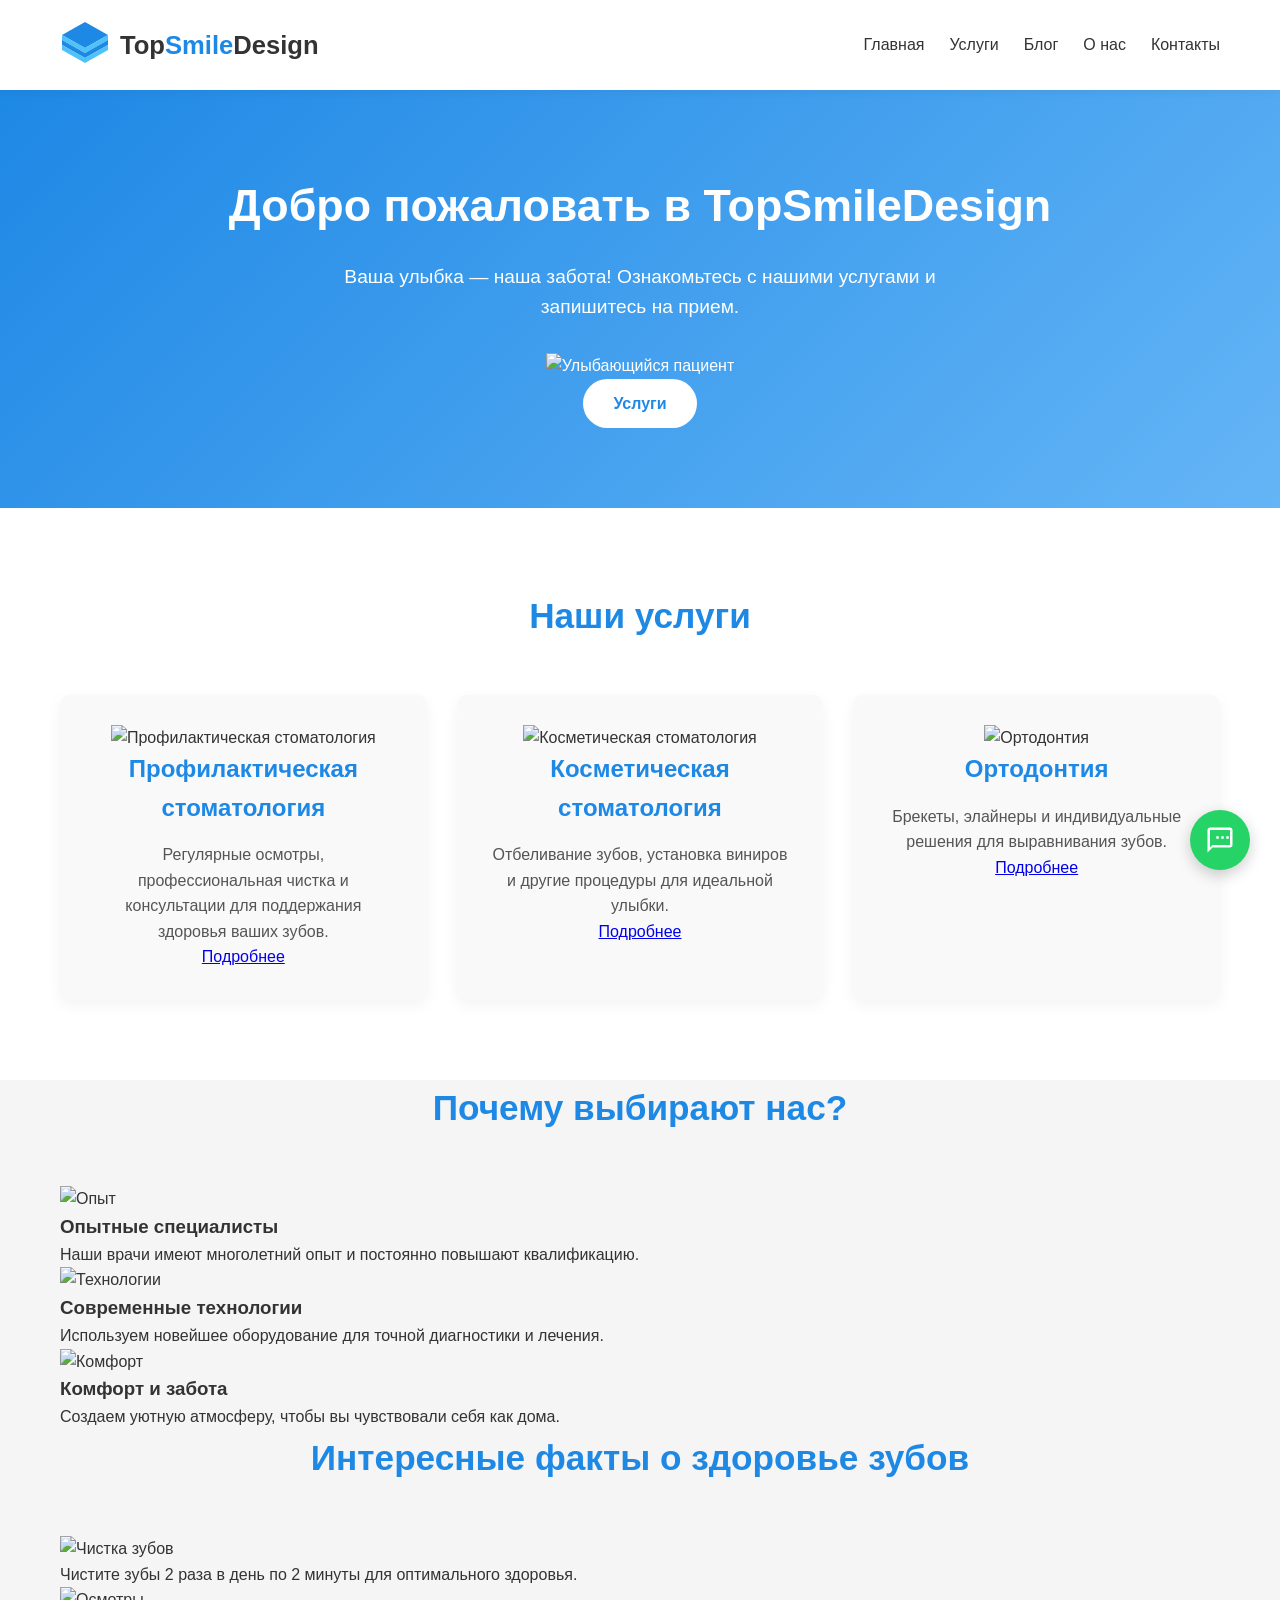
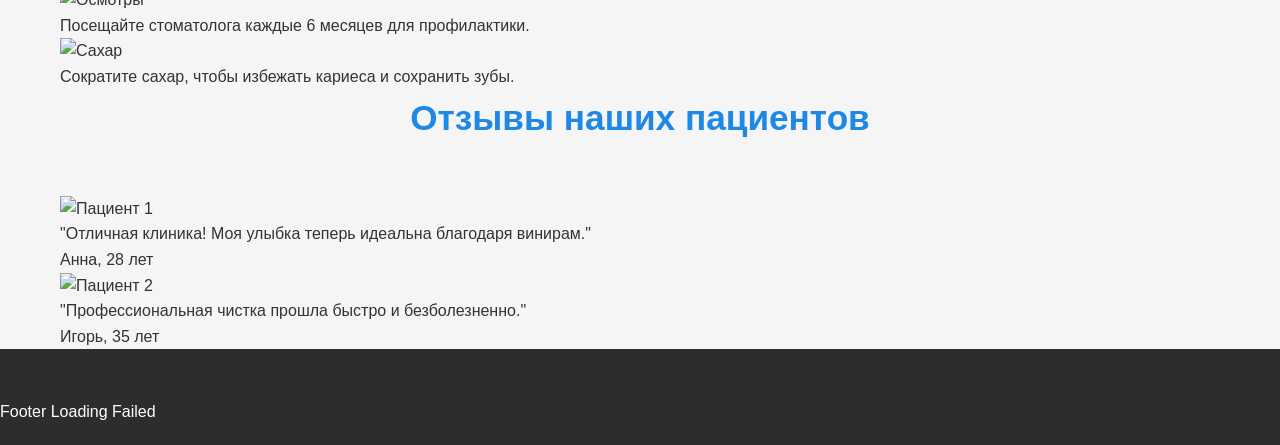
==== pages/index.html @ 5f5c3999 "newweb" ====
<!DOCTYPE html>
<html lang="ru">
<head>
    <meta charset="UTF-8">
    <meta name="viewport" content="width=device-width, initial-scale=1.0">
    <title>Главная - TopSmileDesign</title>
    <link rel="stylesheet" href="../assets/css/styles.css">
</head>
<body>

    <!-- Hero Section -->
    <section class="hero">
        <div class="container">
            <h1>Добро пожаловать в TopSmileDesign</h1>
            <p>Ваша улыбка — наша забота! Ознакомьтесь с нашими услугами и запишитесь на прием.</p>
            <div class="hero-image-placeholder">
                <img src="../assets/images/hero-placeholder.jpg" alt="Улыбающийся пациент" class="hero-img">
            </div>
            <a href="services.html" class="hero-btn">Услуги</a>
        </div>
    </section>

    <!-- Services Section -->
    <section class="services-section">
        <div class="container">
            <h2 class="section-title">Наши услуги</h2>
            <div class="services-grid">
                <div class="service-card">
                    <div class="service-image-placeholder">
                        <img src="../assets/images/prophylactic.jpg" alt="Профилактическая стоматология">
                    </div>
                    <h3>Профилактическая стоматология</h3>
                    <p>Регулярные осмотры, профессиональная чистка и консультации для поддержания здоровья ваших зубов.</p>
                    <a href="pages/services/prophylactic.html" class="service-link">Подробнее</a>
                </div>
                <div class="service-card">
                    <div class="service-image-placeholder">
                        <img src="../assets/images/cosmetic.jpg" alt="Косметическая стоматология">
                    </div>
                    <h3>Косметическая стоматология</h3>
                    <p>Отбеливание зубов, установка виниров и другие процедуры для идеальной улыбки.</p>
                    <a href="pages/services/cosmetic.html" class="service-link">Подробнее</a>
                </div>
                <div class="service-card">
                    <div class="service-image-placeholder">
                        <img src="../assets/images/orthodontics.jpg" alt="Ортодонтия">
                    </div>
                    <h3>Ортодонтия</h3>
                    <p>Брекеты, элайнеры и индивидуальные решения для выравнивания зубов.</p>
                    <a href="pages/services/orthodontics.html" class="service-link">Подробнее</a>
                </div>
            </div>
        </div>
    </section>

    <!-- Why Choose Us Section -->
    <section class="why-choose-us">
        <div class="container">
            <h2 class="section-title">Почему выбирают нас?</h2>
            <div class="features-grid">
                <div class="feature-item">
                    <div class="feature-icon-placeholder">
                        <img src="../assets/images/icon-experience.png" alt="Опыт">
                    </div>
                    <h3>Опытные специалисты</h3>
                    <p>Наши врачи имеют многолетний опыт и постоянно повышают квалификацию.</p>
                </div>
                <div class="feature-item">
                    <div class="feature-icon-placeholder">
                        <img src="../assets/images/icon-technology.png" alt="Технологии">
                    </div>
                    <h3>Современные технологии</h3>
                    <p>Используем новейшее оборудование для точной диагностики и лечения.</p>
                </div>
                <div class="feature-item">
                    <div class="feature-icon-placeholder">
                        <img src="../assets/images/icon-comfort.png" alt="Комфорт">
                    </div>
                    <h3>Комфорт и забота</h3>
                    <p>Создаем уютную атмосферу, чтобы вы чувствовали себя как дома.</p>
                </div>
            </div>
        </div>
    </section>

    <!-- Infographics Section -->
    <section class="infographics-section">
        <div class="container">
            <h2 class="section-title">Интересные факты о здоровье зубов</h2>
            <div class="infographics-grid">
                <div class="infographic-item">
                    <div class="infographic-placeholder">
                        <img src="../assets/images/infographic-brushing.png" alt="Чистка зубов">
                    </div>
                    <p>Чистите зубы 2 раза в день по 2 минуты для оптимального здоровья.</p>
                </div>
                <div class="infographic-item">
                    <div class="infographic-placeholder">
                        <img src="../assets/images/infographic-checkup.png" alt="Осмотры">
                    </div>
                    <p>Посещайте стоматолога каждые 6 месяцев для профилактики.</p>
                </div>
                <div class="infographic-item">
                    <div class="infographic-placeholder">
                        <img src="../assets/images/infographic-sugar.png" alt="Сахар">
                    </div>
                    <p>Сократите сахар, чтобы избежать кариеса и сохранить зубы.</p>
                </div>
            </div>
        </div>
    </section>

    <!-- Testimonials Section -->
    <section class="testimonials-section">
        <div class="container">
            <h2 class="section-title">Отзывы наших пациентов</h2>
            <div class="testimonials-grid">
                <div class="testimonial-card">
                    <div class="testimonial-image-placeholder">
                        <img src="../assets/images/patient1.jpg" alt="Пациент 1">
                    </div>
                    <p>"Отличная клиника! Моя улыбка теперь идеальна благодаря винирам."</p>
                    <span class="patient-name">Анна, 28 лет</span>
                </div>
                <div class="testimonial-card">
                    <div class="testimonial-image-placeholder">
                        <img src="../assets/images/patient2.jpg" alt="Пациент 2">
                    </div>
                    <p>"Профессиональная чистка прошла быстро и безболезненно."</p>
                    <span class="patient-name">Игорь, 35 лет</span>
                </div>
            </div>
        </div>
    </section>

    <!-- Chat Widget -->
    <div class="chat-widget">
        <div class="chat-icon">
            <svg width="30" height="30" viewBox="0 0 24 24" fill="white" xmlns="http://www.w3.org/2000/svg">
                <path d="M20 2H4C2.9 2 2 2.9 2 4V22L6 18H20C21.1 18 22 17.1 22 16V4C22 2.9 21.1 2 20 2ZM20 16H6L4 18V4H20V16Z"/>
                <path d="M9 9H11V11H9V9ZM13 9H15V11H13V9ZM17 9H19V11H17V9Z"/>
            </svg>
            <div class="chat-tooltip">Напишите нам!</div>
        </div>
    </div>

    <!-- Include Scripts -->
    <script src="../assets/js/script.js"></script>
</body>
</html>
---- assets/css/styles.css ----
/* assets/css/styles.css */
* {
    margin: 0;
    padding: 0;
    box-sizing: border-box;
    font-family: 'Arial', sans-serif;
}

body {
    line-height: 1.6;
    color: #333;
    background-color: #f5f5f5;
}

.container {
    width: 100%;
    max-width: 1200px;
    margin: 0 auto;
    padding: 0 20px;
}

/* Header Styles */
header {
    background-color: #fff;
    padding: 20px 0;
    box-shadow: 0 2px 10px rgba(0, 0, 0, 0.05);
    position: sticky;
    top: 0;
    z-index: 1000;
}

.header-container {
    display: flex;
    justify-content: space-between;
    align-items: center;
}

.logo {
    display: flex;
    align-items: center;
}

.logo svg {
    width: 50px;
    height: 50px;
    margin-right: 10px;
}

.logo-text {
    font-size: 1.6rem;
    font-weight: 700;
    color: #333;
}

.logo-text span {
    color: #1e88e5;
}

nav ul {
    display: flex;
    list-style: none;
}

nav ul li {
    margin-left: 25px;
}

nav ul li a {
    text-decoration: none;
    color: #333;
    font-weight: 500;
    transition: color 0.3s ease;
}

nav ul li a:hover {
    color: #1e88e5;
}

.dropdown {
    position: relative;
}

.dropdown-content {
    display: none;
    position: absolute;
    background-color: #fff;
    min-width: 220px;
    box-shadow: 0 10px 20px rgba(0, 0, 0, 0.1);
    border-radius: 8px;
    z-index: 1;
}

.dropdown-content a {
    padding: 10px 15px;
    display: block;
    color: #333;
}

.dropdown-content a:hover {
    background-color: #f0f0f0;
}

.dropdown:hover .dropdown-content {
    display: block;
}

/* Hero Styles */
.hero {
    background: linear-gradient(135deg, #1e88e5, #64b5f6);
    color: #fff;
    padding: 80px 0;
    text-align: center;
}

.hero h1 {
    font-size: 2.8rem;
    margin-bottom: 20px;
}

.hero p {
    font-size: 1.2rem;
    max-width: 600px;
    margin: 0 auto 30px;
}

.hero-btn {
    display: inline-block;
    padding: 12px 30px;
    background-color: #fff;
    color: #1e88e5;
    text-decoration: none;
    border-radius: 25px;
    font-weight: 600;
    transition: all 0.3s ease;
}

.hero-btn:hover {
    background-color: transparent;
    color: #fff;
    border: 2px solid #fff;
}

/* Section Title */
.section-title {
    text-align: center;
    font-size: 2.2rem;
    color: #1e88e5;
    margin-bottom: 50px;
}

/* Services Section */
.services-section {
    padding: 80px 0;
    background-color: #fff;
}

.services-grid {
    display: grid;
    grid-template-columns: repeat(auto-fit, minmax(300px, 1fr));
    gap: 30px;
}

.service-card {
    background-color: #f9f9f9;
    padding: 30px;
    border-radius: 10px;
    text-align: center;
    box-shadow: 0 5px 15px rgba(0, 0, 0, 0.05);
    transition: transform 0.3s ease;
}

.service-card:hover {
    transform: translateY(-10px);
}

.service-card h3 {
    color: #1e88e5;
    font-size: 1.5rem;
    margin-bottom: 15px;
}

.service-card p {
    color: #555;
}

/* Blog Section */
.blog-section {
    padding: 80px 0;
    background-color: #fff;
}

.blog-grid {
    display: grid;
    grid-template-columns: repeat(auto-fit, minmax(350px, 1fr));
    gap: 30px;
}

.blog-post {
    background-color: #f9f9f9;
    border-radius: 10px;
    overflow: hidden;
    box-shadow: 0 5px 15px rgba(0, 0, 0, 0.05);
    transition: transform 0.3s ease;
}

.blog-post:hover {
    transform: translateY(-10px);
}

.blog-post img {
    width: 100%;
    height: 200px;
    object-fit: cover;
}

.blog-content {
    padding: 20px;
}

.blog-content h3 {
    color: #1e88e5;
    font-size: 1.4rem;
    margin-bottom: 10px;
}

.blog-content p {
    color: #555;
    margin-bottom: 15px;
}

.blog-content a {
    color: #1e88e5;
    text-decoration: none;
    font-weight: 600;
}

.blog-content a:hover {
    text-decoration: underline;
}

/* About Section */
.about-section {
    padding: 80px 0;
    background-color: #fff;
}

.about-content {
    max-width: 800px;
    margin: 0 auto;
    text-align: center;
}

.about-content p {
    color: #555;
    margin-bottom: 20px;
}

.about-links {
    display: flex;
    justify-content: center;
    gap: 20px;
    margin-top: 30px;
}

.about-links a {
    display: inline-block;
    padding: 10px 25px;
    background-color: #1e88e5;
    color: #fff;
    text-decoration: none;
    border-radius: 25px;
    font-weight: 600;
    transition: background-color 0.3s ease;
}

.about-links a:hover {
    background-color: #1565c0;
}

/* Contact Section */
.contact-section {
    padding: 80px 0;
    background-color: #fff;
}

.contact-grid {
    display: grid;
    grid-template-columns: 1fr 1fr;
    gap: 40px;
}

.contact-details h3 {
    color: #1e88e5;
    font-size: 1.4rem;
    margin-bottom: 15px;
}

.contact-details p, .contact-details a {
    color: #555;
    margin-bottom: 10px;
    text-decoration: none;
}

.contact-details a:hover {
    color: #1e88e5;
}

.contact-form-box {
    background-color: #f9f9f9;
    padding: 30px;
    border-radius: 10px;
    box-shadow: 0 5px 15px rgba(0, 0, 0, 0.05);
}

.form-field {
    margin-bottom: 20px;
}

.form-field label {
    display: block;
    font-weight: 500;
    margin-bottom: 8px;
    color: #333;
}

.form-field input, .form-field textarea {
    width: 100%;
    padding: 12px;
    border: 1px solid #ddd;
    border-radius: 5px;
    font-size: 1rem;
    background-color: #fff;
}

.form-field textarea {
    height: 120px;
    resize: vertical;
}

.submit-btn {
    background-color: #1e88e5;
    color: #fff;
    padding: 12px 30px;
    border: none;
    border-radius: 25px;
    cursor: pointer;
    font-weight: 600;
    transition: background-color 0.3s ease;
}

.submit-btn:hover {
    background-color: #1565c0;
}

/* Map Section */
.map-section {
    padding: 0 0 80px;
}

.map-container {
    width: 100%;
    height: 450px;
    border-radius: 10px;
    overflow: hidden;
    box-shadow: 0 5px 15px rgba(0, 0, 0, 0.1);
}

.map-container iframe {
    width: 100%;
    height: 100%;
    border: none;
}

/* Footer Styles */
footer {
    background-color: #2d2d2d;
    color: #fff;
    padding: 50px 0 20px;
}

.footer-grid {
    display: grid;
    grid-template-columns: repeat(3, 1fr);
    gap: 30px;
}

.footer-item h3 {
    color: #64b5f6;
    margin-bottom: 15px;
    font-size: 1.3rem;
}

.footer-item p, .footer-item a {
    color: #ccc;
    text-decoration: none;
}

.footer-item a:hover {
    color: #64b5f6;
}

.social-links {
    display: flex;
    gap: 15px;
    margin-top: 15px;
}

.social-links a {
    width: 40px;
    height: 40px;
    background-color: #444;
    border-radius: 50%;
    display: flex;
    align-items: center;
    justify-content: center;
    transition: background-color 0.3s ease;
}

.social-links a:hover {
    background-color: #1e88e5;
}

.footer-bottom {
    text-align: center;
    padding-top: 30px;
    border-top: 1px solid #444;
    margin-top: 30px;
    color: #999;
}

/* Chat Widget */
.chat-widget {
    position: fixed;
    bottom: 30px;
    right: 30px;
    z-index: 1000;
}

.chat-icon {
    width: 60px;
    height: 60px;
    background-color: #25D366;
    border-radius: 50%;
    display: flex;
    align-items: center;
    justify-content: center;
    box-shadow: 0 5px 15px rgba(0, 0, 0, 0.2);
    cursor: pointer;
    transition: transform 0.3s ease;
}

.chat-icon:hover {
    transform: scale(1.1);
}

.chat-tooltip {
    position: absolute;
    right: 70px;
    background-color: #fff;
    padding: 8px 15px;
    border-radius: 5px;
    box-shadow: 0 2px 10px rgba(0, 0, 0, 0.1);
    font-size: 0.9rem;
    color: #333;
    display: none;
}

.chat-icon:hover .chat-tooltip {
    display: block;
}

/* Accessibility Button */
.accessibility-btn {
    position: fixed;
    left: 20px;
    top: 100px;
    width: 45px;
    height: 45px;
    background-color: #333;
    border-radius: 50%;
    display: flex;
    align-items: center;
    justify-content: center;
    cursor: pointer;
    z-index: 1000;
    box-shadow: 0 2px 10px rgba(0, 0, 0, 0.1);
}

/* Responsive Design */
@media (max-width: 768px) {
    .header-container {
        flex-direction: column;
        text-align: center;
    }

    nav ul {
        margin-top: 20px;
        flex-wrap: wrap;
        justify-content: center;
    }

    nav ul li {
        margin: 10px;
    }

    .hero {
        padding: 50px 0;
    }

    .hero h1 {
        font-size: 2rem;
    }

    .services-grid, .blog-grid {
        grid-template-columns: 1fr;
    }

    .contact-grid {
        grid-template-columns: 1fr;
    }

    .footer-grid {
        grid-template-columns: 1fr;
        text-align: center;
    }

    .social-links {
        justify-content: center;
    }

    .about-links {
        flex-direction: column;
        gap: 10px;
    }
}
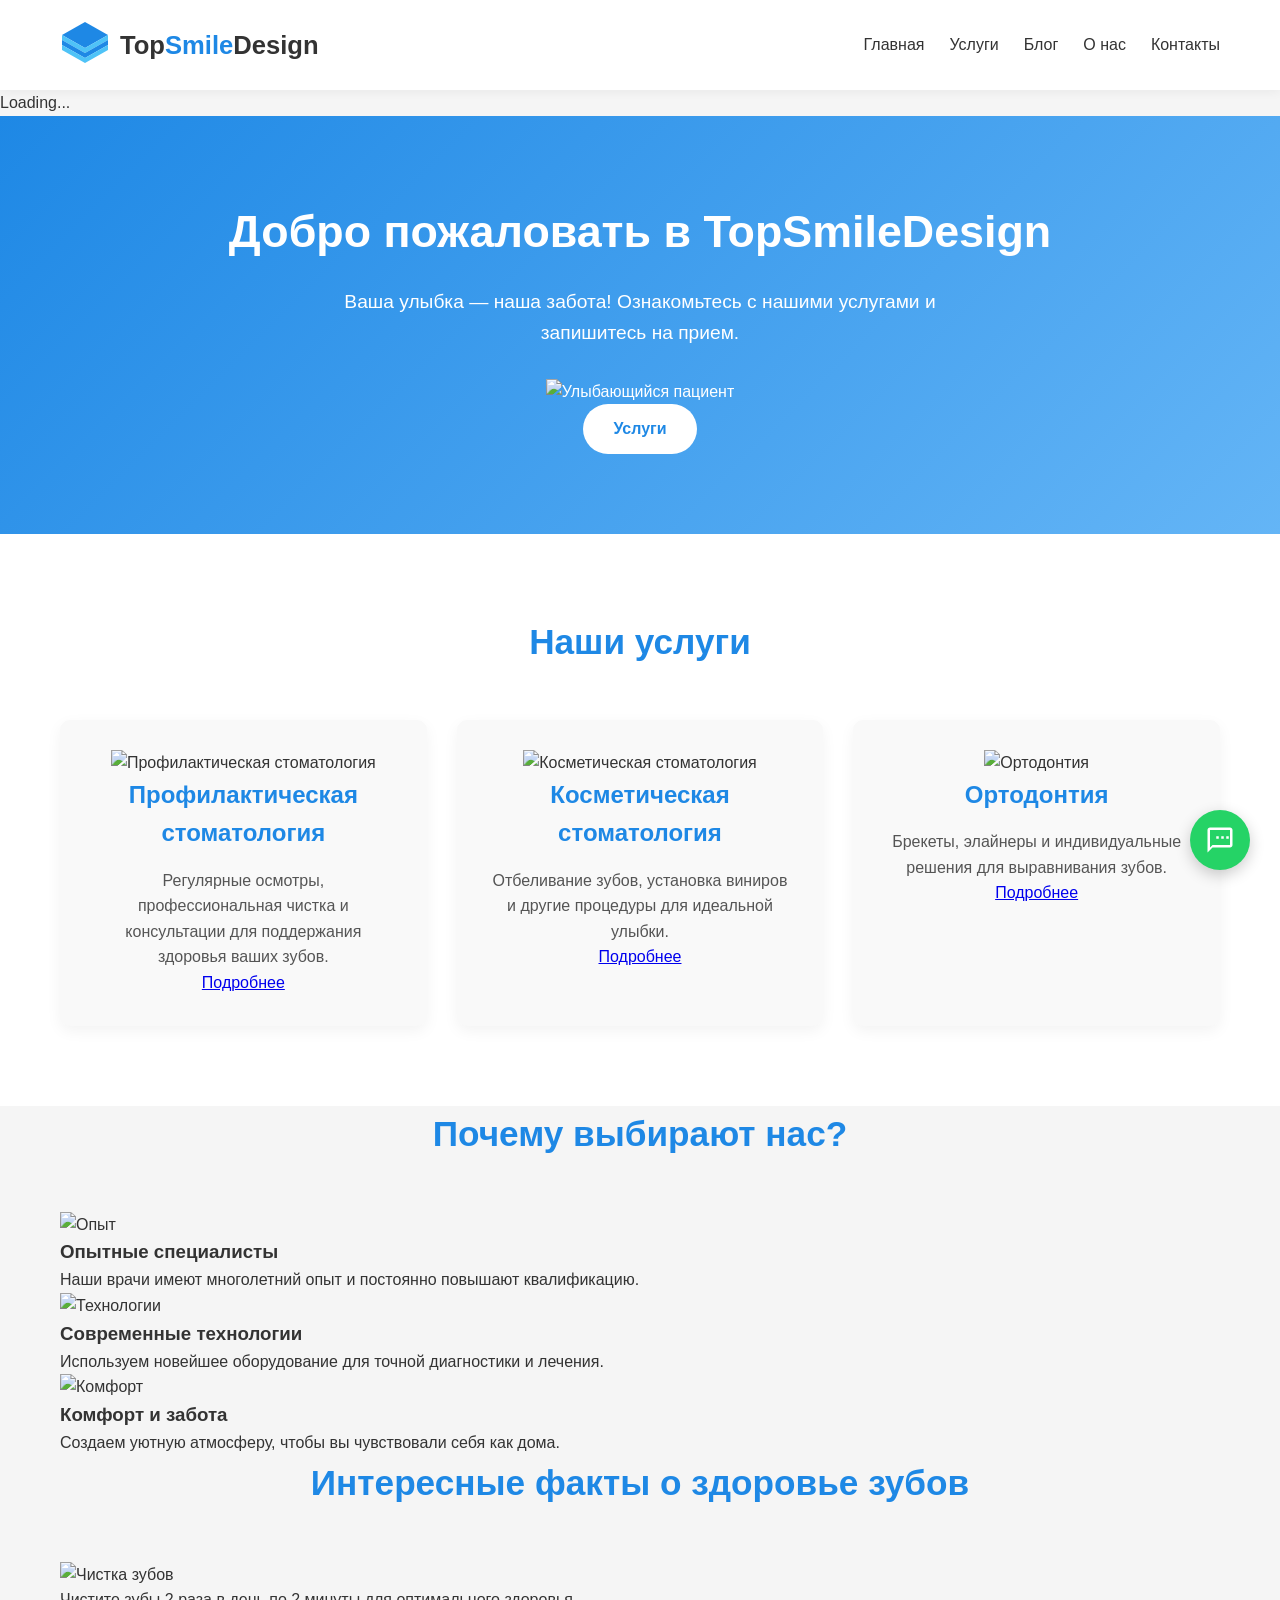
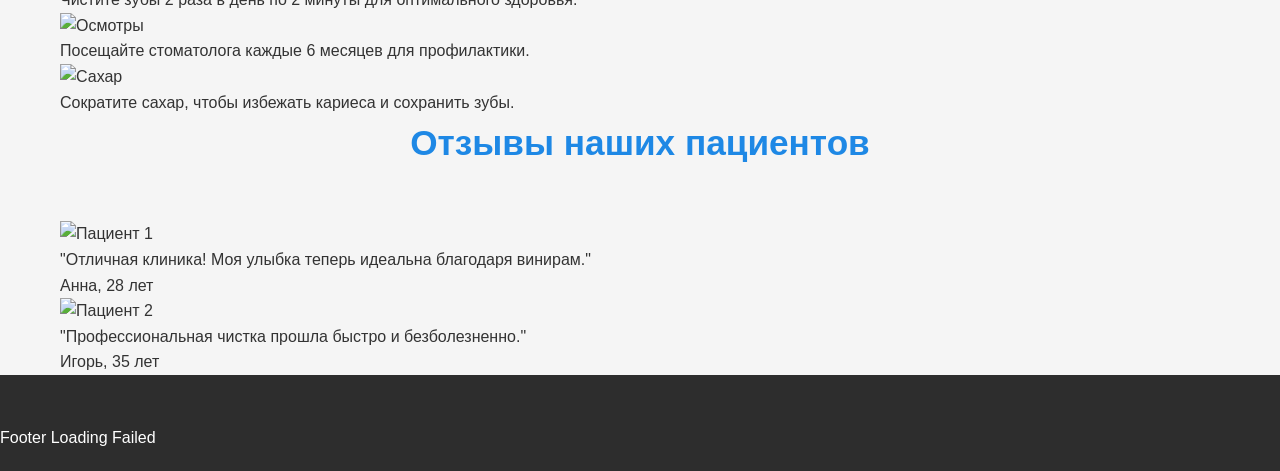
==== commit 3f602ee9: "loading" ====
--- a/pages/index.html
+++ b/pages/index.html
@@ -7,8 +7,14 @@
     <link rel="stylesheet" href="../assets/css/styles.css">
 </head>
 <body>
+    <div class="loader-container">
+        <div class="spinner"></div>
+        <div class="loading-text">Loading...</div>
+    </div>
 
-    <!-- Hero Section -->
+    <div class="content-wrapper">
+        <!-- All your page content here -->
+         <!-- Hero Section -->
     <section class="hero">
         <div class="container">
             <h1>Добро пожаловать в TopSmileDesign</h1>
@@ -144,6 +150,9 @@
         </div>
     </div>
 
+</div>
+    
+
     <!-- Include Scripts -->
     <script src="../assets/js/script.js"></script>
 </body>
--- a/assets/css/styles.css
+++ b/assets/css/styles.css
@@ -532,4 +532,6 @@
         flex-direction: column;
         gap: 10px;
     }
-}+}
+
+
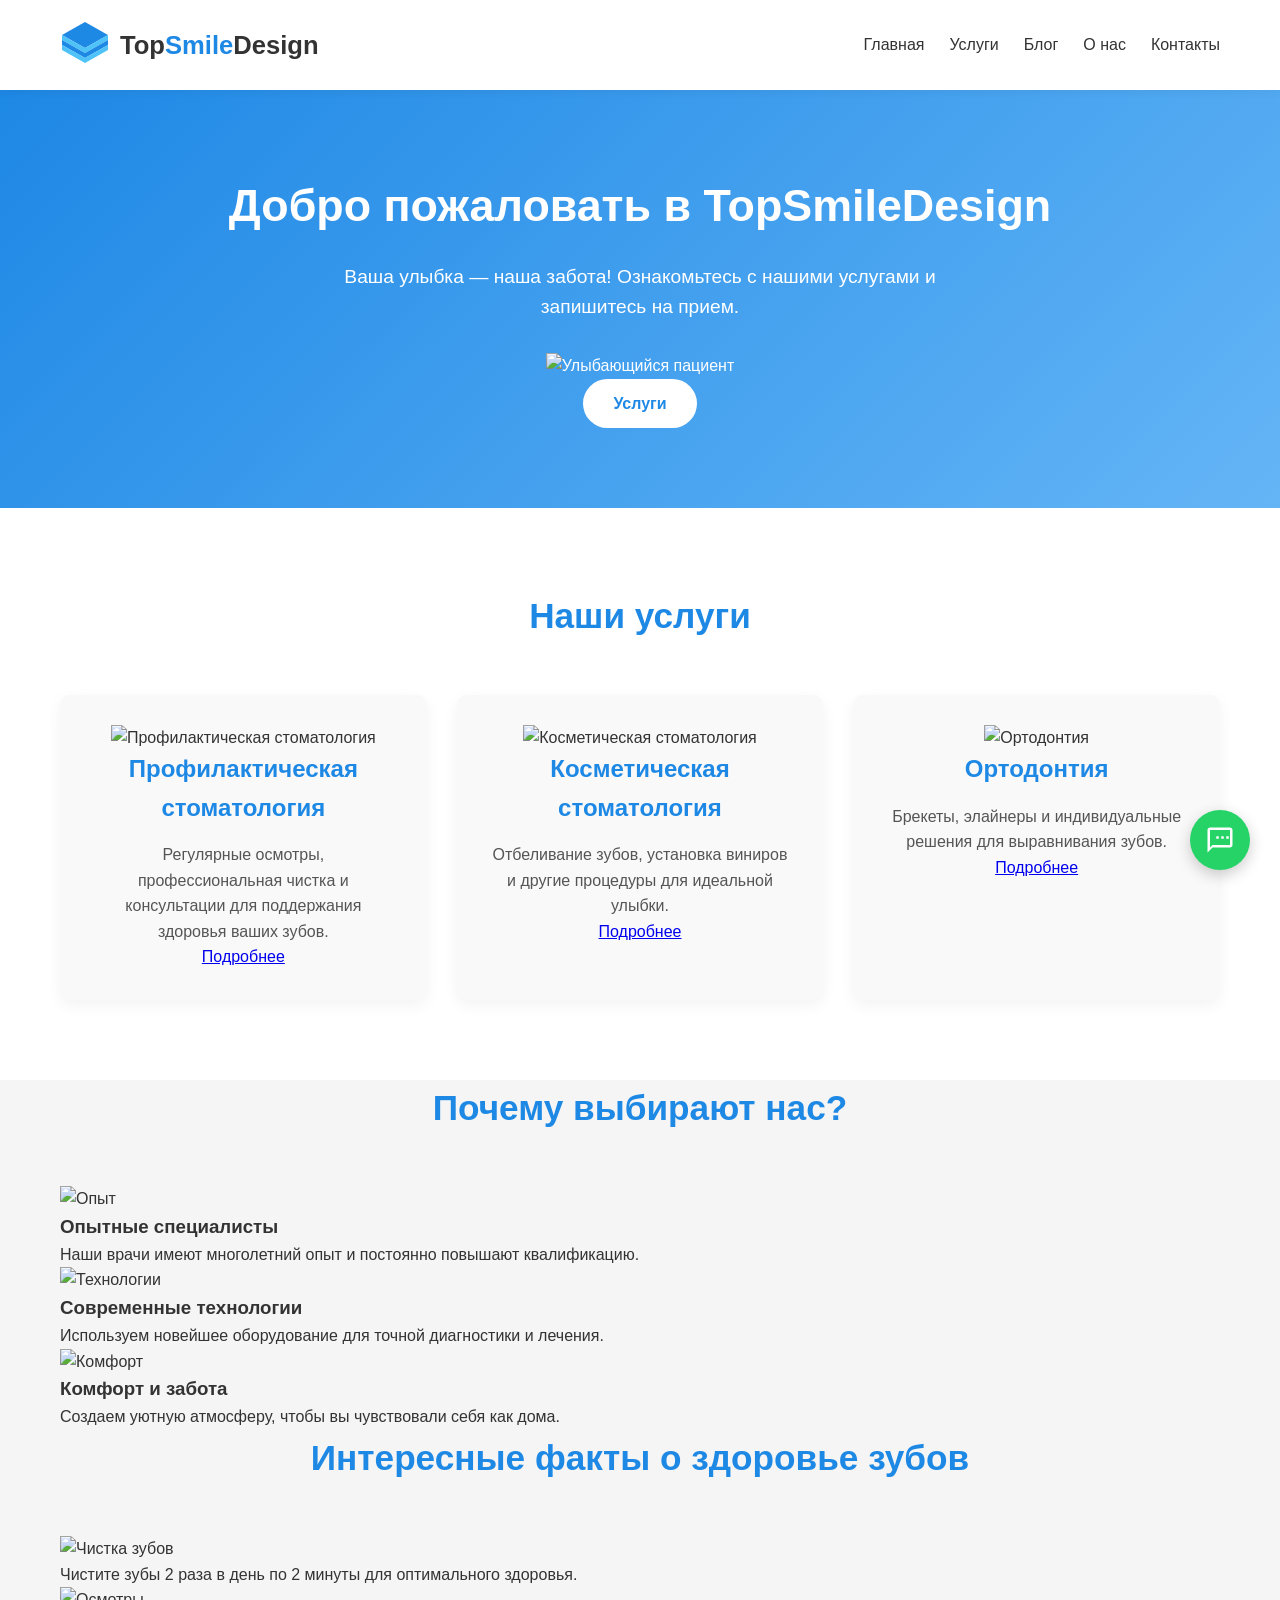
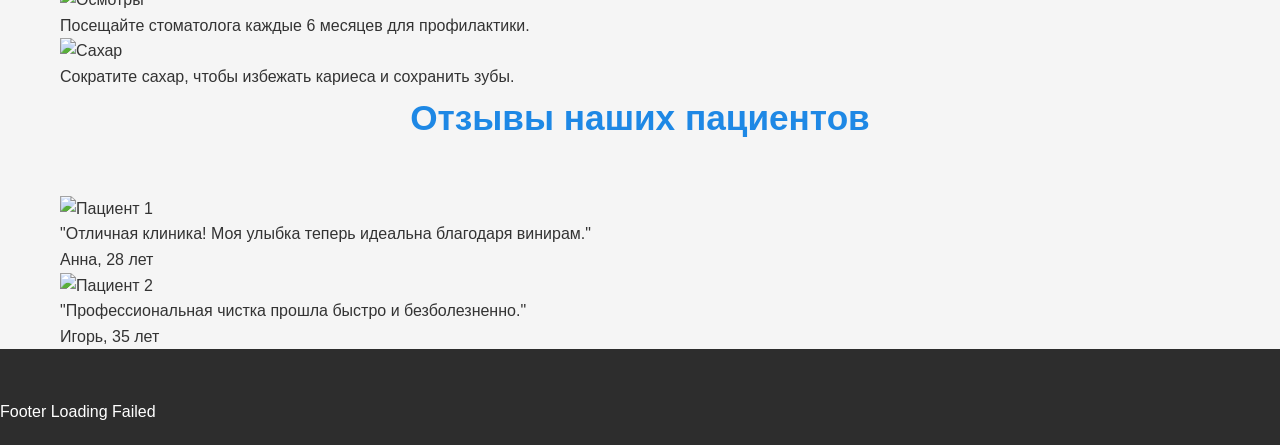
==== commit 48c1fc03: "commit1" ====
--- a/pages/index.html
+++ b/pages/index.html
@@ -5,6 +5,58 @@
     <meta name="viewport" content="width=device-width, initial-scale=1.0">
     <title>Главная - TopSmileDesign</title>
     <link rel="stylesheet" href="../assets/css/styles.css">
+    <style>
+        /* Simple Timed Loading Animation */
+.loader-container {
+    position: fixed;
+    top: 0;
+    left: 0;
+    width: 100%;
+    height: 100%;
+    background-color: #fff;
+    display: flex;
+    flex-direction: column;
+    justify-content: center;
+    align-items: center;
+    z-index: 2000;
+    animation: fadeOut 0.5s ease forwards;
+    animation-delay: 2s; /* Controls how long the loader displays */
+}
+
+@keyframes fadeOut {
+    to { opacity: 0; visibility: hidden; }
+}
+
+.spinner {
+    width: 50px;
+    height: 50px;
+    border: 5px solid #f3f3f3;
+    border-top: 5px solid #1e88e5;
+    border-radius: 50%;
+    animation: spin 1s linear infinite;
+}
+
+@keyframes spin {
+    to { transform: rotate(360deg); }
+}
+
+.loading-text {
+    margin-top: 15px;
+    color: #1e88e5;
+    font-weight: 600;
+}
+
+/* Page Content Fade In */
+.content-wrapper {
+    opacity: 0;
+    animation: fadeIn 0.5s ease forwards;
+    animation-delay: 2.5s;
+}
+
+@keyframes fadeIn {
+    to { opacity: 1; }
+}
+    </style>
 </head>
 <body>
     <div class="loader-container">
